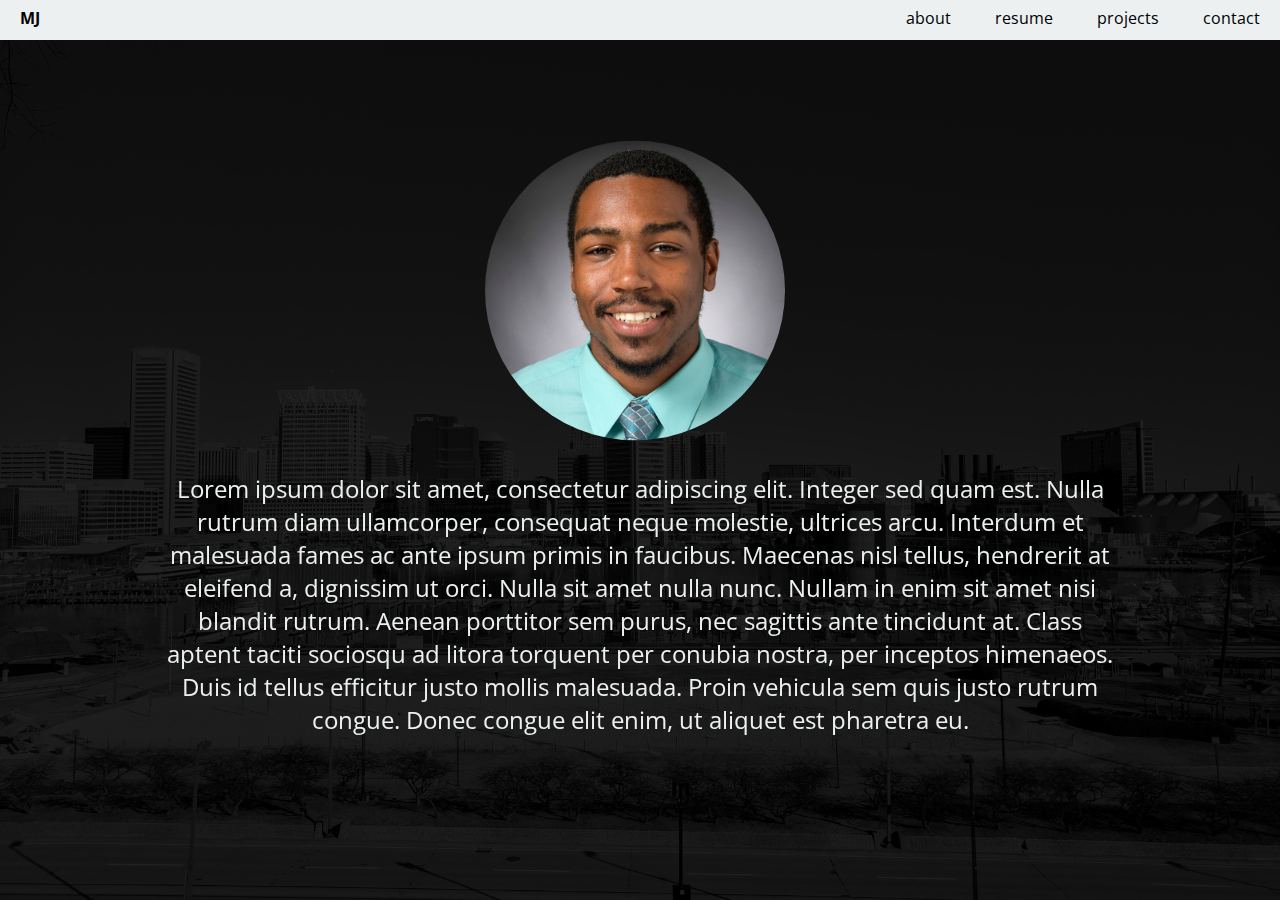
==== about.html @ 7b39d0ec "first commit" ====
<!DOCTYPE HTML>
<html>
<head>
    <meta charset="utf-8">
    <title>Malcom Jones Jr.</title>

    <meta name="description" content="malcom jones jr.">
    <meta name="author" content="Malcom Jones Jr.">
	<link rel="icon" type="image/ico" href="images/favicon.ico">

    <!--CSS-->
    <link rel="stylesheet" type="text/css" href="css/style-about.css" />
	<link rel="stylesheet" type="text/css" href="font-awesome/css/font-awesome.min.css">
	<!--End CSS-->

    <!--Google Fonts-->
    <link href="https://fonts.googleapis.com/css?family=Open+Sans:400,700,800" rel="stylesheet">
    <link href="https://fonts.googleapis.com/css?family=Space+Mono:400,700" rel="stylesheet">
    <!--End Google Fonts-->

    <!--Google Analytics-->
    <script>
      (function(i,s,o,g,r,a,m){i['GoogleAnalyticsObject']=r;i[r]=i[r]||function(){
      (i[r].q=i[r].q||[]).push(arguments)},i[r].l=1*new Date();a=s.createElement(o),
      m=s.getElementsByTagName(o)[0];a.async=1;a.src=g;m.parentNode.insertBefore(a,m)
      })(window,document,'script','//www.google-analytics.com/analytics.js','ga');

      ga('create', 'UA-43474052-1', 'malcomjonesjr.com');
      ga('send', 'pageview');

    </script>
    <!--End Google Analytics-->
</head>

<body>
    <div id="nav-home">
        <ul>
            <li id="item-index"><a href="index-modern.html">MJ</a></li>
        </ul>
    </div>
    <div id="nav">
        <ul>
            <li id="item-about"><a href="about.html">about</a></li>
            <li id="item-resume"><a href="#resume">resume</a></li>
            <li id="item-projects"><a href="#projects">projects</a></li>
            <li id="item-contact"><a href="#contact">contact</a></li>
        </ul>
    </div>
    <div id="about">
        <div id="profile-pic">
            <img src="images/profile-square.jpg">
        </div>
        <div id="description">
            <p>
                Lorem ipsum dolor sit amet, consectetur adipiscing elit.
                Integer sed quam est. Nulla rutrum diam ullamcorper, consequat
                neque molestie, ultrices arcu. Interdum et malesuada fames ac
                ante ipsum primis in faucibus. Maecenas nisl tellus, hendrerit
                at eleifend a, dignissim ut orci. Nulla sit amet nulla nunc.
                Nullam in enim sit amet nisi blandit rutrum. Aenean porttitor
                sem purus, nec sagittis ante tincidunt at. Class aptent taciti
                sociosqu ad litora torquent per conubia nostra, per inceptos
                himenaeos. Duis id tellus efficitur justo mollis malesuada.
                Proin vehicula sem quis justo rutrum congue. Donec congue elit
                enim, ut aliquet est pharetra eu.
            </p>
        </div>
    </div>
    <!-- <div id="header">
        <div id="malcom">
            <img src="images/profile.jpg">
            <h3>malcom jones jr. technologist. strategist. developer.</h3>
        </div>
        <div id="menu">

        </div>
        <div id="container">
            <div id="skills-holder">
                <div id="skills-text">
                    <h1>skills</h1>
                    <p>platforms and languages i have experience with</p>
                </div>
                <div id="skills-content">
                    <div id="android"><p>android</p></div>
                    <div id="windows"><p>windows</p></div>
                    <div id="apple"><p>macOS</p></div>
                    <div id="java"><p>java</p></div>
                    <div id="firebase"><p>firebase</p></div>
                    <div id="gradle"><p>gradle</p></div>
                </div>
            </div>
        </div>
    </div>
    <div id="home">
        <div id="home-text">
            <h1>a technologist with a passion for making life better through technology.</h1>
        </div>
    </div>
    <div id="skills">
        <a class= "up-dark" href="#header"></a>
        <div id="skills-holder">
            <div id="skills-text">
                <h1>skills</h1>
                <p>platforms and languages i have experience with</p>
            </div>
            <div id="skills-content">
                <div id="android"><p>android</p></div>
                <div id="windows"><p>windows</p></div>
                <div id="apple"><p>macOS</p></div>
            </div>
            <div id="skills-content">
                <div id="java"><p>java</p></div>
                <div id="firebase"><p>firebase</p></div>
                <div id="gradle"><p>gradle</p></div>
            </div>
        </div>
    </div>
    <div id="tools">
        <a class="up-dark" href="#header">^</a>
        <div id="tools-holder">
            <div id="tools-text">
                <h1>tools</h1>
                <p>devices and tools i use for software development</p>
            </div>
            <div id="tools-content">
                <div id="ipad"><p>ipad air 2</p></div>
                <div id="eclipse"><p>eclipse</p></div>
                <div id="nexus6p"><p>nexus 6p</p></div>
            </div>
            <div id="tools-content">
                <div id="atom"><p>atom</p></div>
                <div id="macbook"><p>macbook air</p></div>
                <div id="studio"><p>android studio</p></div>
            </div>
        </div>
    </div>
    <div id="projects">
        <a class="up-dark" href="#header">^</a>
        <div id="projects-holder">
            <div id="projects-text">
                <h1>projects</h1>
                <p>softare related projects</p>
            </div>
            <div id="projects-content">
                <div id="visitare"><p>visitare</p></div>
                <p>
                    masters thesis
                </p>
                <div id="innovate"><p>innovate hackathon</p></div>
            </div>
        </div>
    </div>
    <div id="contact">
        <a class="up-dark" href="#header">^</a>
        <div id="contact-holder">
            <div id="contact-text">
                <h1>contact</h1>
                <p>use the links to the right or email me at mjonesjr90@gmail.com</p>
            </div>
            <div id="contact-content">
                <a href="mailto:mjonesjr90@gmail.com"><div id="gmail"><p>gmail</p></div></a>
                <a href="http://www.linkedin.com/in/malcomjonesjr"><div id="linkedin"><p>linkedin</p></div></a>
                <a href="https://twitter.com/mjonesjr25"><div id="twitter"><p>twitter</p></div></a>
            </div>
        </div>
    </div> -->
    <footer>
    </footer>
</body>
</html>
---- css/style-about.css ----
/* CSS Document
 *
 * Colors:
 * - Brown: #5c4b51
 * - Mint: #8cbeb2
 * - Peach: #f2ebbf
 * - Orange: #f3b562
 * - Red: #E74C3C
 * - Gray: #222526
 * - Light Gray: #D3D3D3
 * - Black: #000000
 * - Blue: #2C3E50
 * - Off White: #ECF0F1
 * - https://color.adobe.com/Flat-UI-color-theme-2469224/edit/?copy=true
 *
 * Menu:
 * - Home (Intro)
 * - Experience
 * - Skills
 * - Tools
 * - Contact
 *
 * Fonts:
 * - Open Sans
 * - Varela Round
 */

/*Page*/
html, body{
	-webkit-font-smoothing: antialiased;
	/*font-family:  'Quicksand', sans-serif;
    font-family: 'Inconsolata', monospace;
    font-family: 'Tangerine', cursive;
    font-family: 'Lato', sans-serif;*/
    font-family: 'Open Sans', sans-serif;
    width: 100%;
    min-width: 960px;
	height: 100%;
    margin: 0 auto;
    background: #121212;
    background-image: url("../images/bg-bmore-bw.jpg");
    background-repeat: no-repeat;
    background-position: center;
    background-size: cover;
    background-blend-mode: overlay;
}

/* NAVIGATION Full width nav bar at the top with position fixed and aligned to the top */
#nav{
    width: 50%;
    height: 40px;
    background-color: #ECF0F1;
    position: fixed;
    top: 0px;
    right: 0px;
    margin: 0 auto;
    text-align: right;
}
#nav-home{
    width: 50%;
    height: 40px;
    background-color: #ECF0F1;
    position: fixed;
    top: 0px;
    left: 0px;
    margin: 0 auto;
    text-align: left;
    font-weight: bold;
}
ul{
    list-style-type: none;
    padding: 0;
    margin: 0;
}
li{
    height: inherit;
    line-height: 100%;
    display: inline-block;
    /*width: 150px;*/
    /*border-radius: 0px;*/
    text-align: center;
    margin: 10px 20px 0 20px;
}
#item-index a:hover{
    color: #E74C3C;
}
#item-about a:hover{
    color: #E74C3C;
}
#item-resume a:hover{
    color: #E74C3C;
}
#item-projects a:hover{
    color: #E74C3C;
}
#item-contact a:hover{
    color: #E74C3C;
}

/*HEADLINE*/
#about{
    position: fixed;
    margin: 0 auto;
    padding: 0;
    top: 50%;
    left: 50%;
    transform: translate(-50%, -50%);
    width: 960px;
    font-family: 'Open Sans', sans-serif;
    font-size: 150%;
    text-align: center;
    /*display: inline-block;*/
}
#about img{
	height: 300px;
	border: 0px;
	border-radius: 300px;
    margin: 0 10px 0 0;
}
#profile-pic{
    height: 100%;
    vertical-align: middle;;
    display: inline-block;
}
#about p{
    color: #ECF0F1;
}
#description{
    height: 100%;
    vertical-align: middle;
    display: inline-block;
}
h1{
    font-family: 'Open Sans', sans-serif;
    font-size: 300%;
    padding: 0;
    margin: 0;
}
h1, h2{
    font-weight: 400;
    display: inline-block;
    vertical-align: middle;
    color: #ECF0F1;
    width: inherit;
}
hr {
    display: block;
    width: inherit;
    margin-top: 0.2em;
    margin-bottom: 0.2em;
    margin-left: auto;
    margin-right: auto;
    border-style: solid;
    border-width: 1px;
    color: #ECF0F1;
}
a{
    /*font-weight: bold;*/
    text-decoration: none;
    color: #000000;
}

/*Regular*/
@media only screen and (min-width: 1000px) and (max-width:1399px){

}
/*Mobile*/
@media only screen and (min-width: 0px) and (max-width: 999px){

}
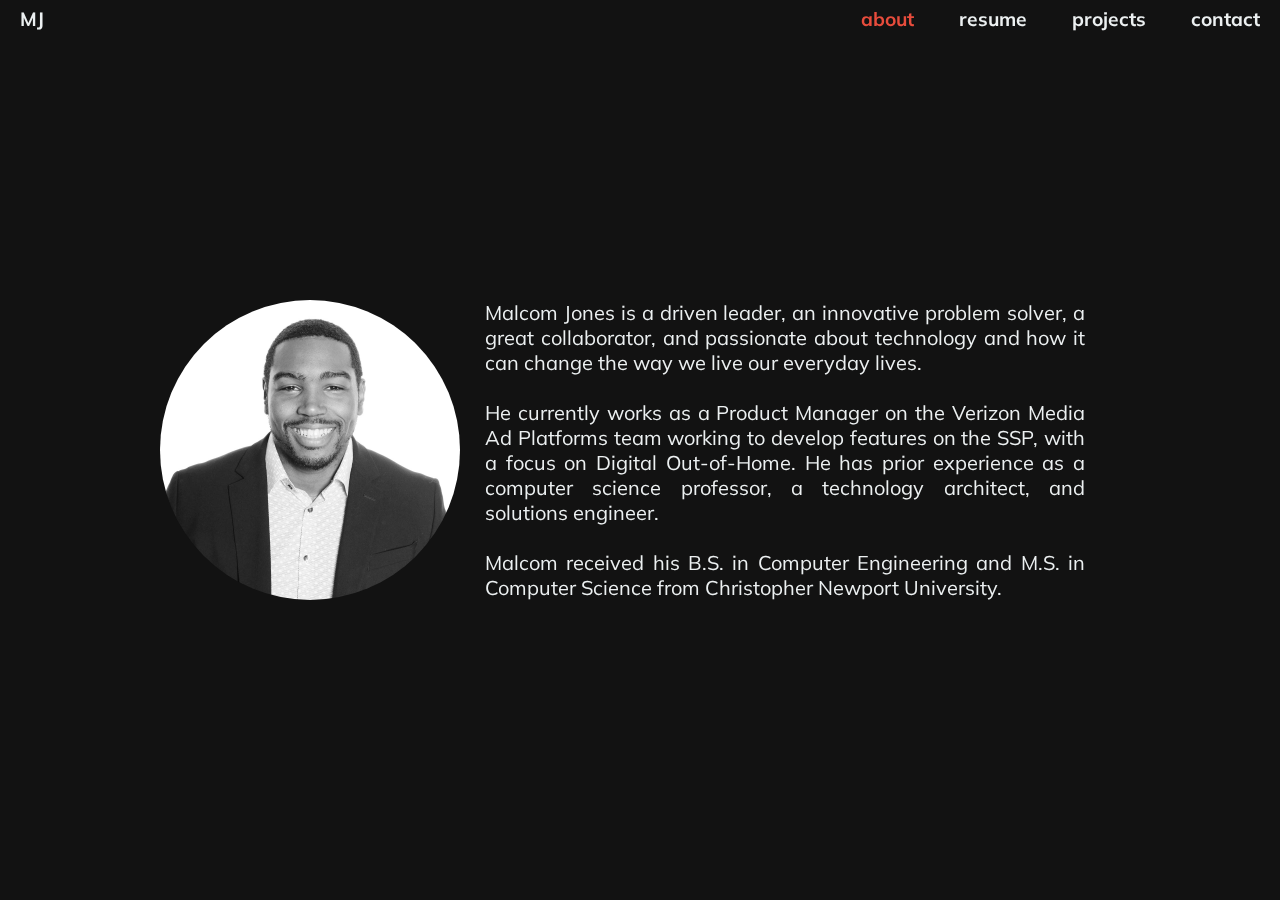
==== commit 231ba573: "update 2020" ====
--- a/about.html
+++ b/about.html
@@ -2,168 +2,84 @@
 <html>
 <head>
     <meta charset="utf-8">
-    <title>Malcom Jones Jr.</title>
+    <title>About - Malcom Jones Jr.</title>
 
     <meta name="description" content="malcom jones jr.">
     <meta name="author" content="Malcom Jones Jr.">
+    <meta name="viewport" content="width=device-width,initial-scale=1">
 	<link rel="icon" type="image/ico" href="images/favicon.ico">
 
     <!--CSS-->
+    <link rel="stylesheet" type="text/css" href="css/style-background.css" />
     <link rel="stylesheet" type="text/css" href="css/style-about.css" />
 	<link rel="stylesheet" type="text/css" href="font-awesome/css/font-awesome.min.css">
 	<!--End CSS-->
 
+    <!--JQuery-->
+    <script
+      src="https://code.jquery.com/jquery-3.2.1.min.js"
+      integrity="sha256-hwg4gsxgFZhOsEEamdOYGBf13FyQuiTwlAQgxVSNgt4="
+      crossorigin="anonymous"></script>
+
     <!--Google Fonts-->
     <link href="https://fonts.googleapis.com/css?family=Open+Sans:400,700,800" rel="stylesheet">
     <link href="https://fonts.googleapis.com/css?family=Space+Mono:400,700" rel="stylesheet">
+    <link href="https://fonts.googleapis.com/css2?family=Muli:ital,wght@0,300;0,400;0,700;0,900;1,300;1,400;1,700;1,900&display=swap" rel="stylesheet">
     <!--End Google Fonts-->
 
     <!--Google Analytics-->
     <script>
-      (function(i,s,o,g,r,a,m){i['GoogleAnalyticsObject']=r;i[r]=i[r]||function(){
-      (i[r].q=i[r].q||[]).push(arguments)},i[r].l=1*new Date();a=s.createElement(o),
-      m=s.getElementsByTagName(o)[0];a.async=1;a.src=g;m.parentNode.insertBefore(a,m)
-      })(window,document,'script','//www.google-analytics.com/analytics.js','ga');
+        (function(i,s,o,g,r,a,m){i['GoogleAnalyticsObject']=r;i[r]=i[r]||function(){
+        (i[r].q=i[r].q||[]).push(arguments)},i[r].l=1*new Date();a=s.createElement(o),
+        m=s.getElementsByTagName(o)[0];a.async=1;a.src=g;m.parentNode.insertBefore(a,m)
+        })(window,document,'script','https://www.google-analytics.com/analytics.js','ga');
 
-      ga('create', 'UA-43474052-1', 'malcomjonesjr.com');
-      ga('send', 'pageview');
+        ga('create', 'UA-43474052-1', 'auto');
+        ga('send', 'pageview');
 
     </script>
     <!--End Google Analytics-->
+
+    <!--Being Javascript-->
+    <!-- Fades navigation on scroll -->
+    <script>
+        $(window).scroll(function(){
+            $(".inner").css("opacity", 1 - $(window).scrollTop()/180);
+        });
+    </script>
+    <!--End Javascript-->
 </head>
 
 <body>
-    <div id="nav-home">
+    <div class="inner" id="nav-home">
         <ul>
-            <li id="item-index"><a href="index-modern.html">MJ</a></li>
+            <li id="item-index"><a href="index.html">MJ</a></li>
         </ul>
     </div>
-    <div id="nav">
+    <div class="inner" id="nav">
         <ul>
             <li id="item-about"><a href="about.html">about</a></li>
-            <li id="item-resume"><a href="#resume">resume</a></li>
-            <li id="item-projects"><a href="#projects">projects</a></li>
-            <li id="item-contact"><a href="#contact">contact</a></li>
+            <li id="item-resume"><a href="resume.html">resume</a></li>
+            <li id="item-projects"><a href="projects.html">projects</a></li>
+            <li id="item-contact"><a href="contact.html">contact</a></li>
         </ul>
     </div>
     <div id="about">
-        <div id="profile-pic">
+        <div id="description">
             <img src="images/profile-square.jpg">
-        </div>
-        <div id="description">
-            <p>
-                Lorem ipsum dolor sit amet, consectetur adipiscing elit.
-                Integer sed quam est. Nulla rutrum diam ullamcorper, consequat
-                neque molestie, ultrices arcu. Interdum et malesuada fames ac
-                ante ipsum primis in faucibus. Maecenas nisl tellus, hendrerit
-                at eleifend a, dignissim ut orci. Nulla sit amet nulla nunc.
-                Nullam in enim sit amet nisi blandit rutrum. Aenean porttitor
-                sem purus, nec sagittis ante tincidunt at. Class aptent taciti
-                sociosqu ad litora torquent per conubia nostra, per inceptos
-                himenaeos. Duis id tellus efficitur justo mollis malesuada.
-                Proin vehicula sem quis justo rutrum congue. Donec congue elit
-                enim, ut aliquet est pharetra eu.
-            </p>
+            <span>Malcom Jones is a driven leader, an innovative problem solver, a great 
+                collaborator, and passionate about technology and how it can change the 
+                way we live our everyday lives.<br><br>
+
+                He currently works as a Product Manager on the Verizon Media Ad Platforms 
+                team working to develop features on the SSP, with a focus on Digital 
+                Out-of-Home. He has prior experience as a computer science professor,
+                a technology architect, and solutions engineer.<br><br>
+
+                Malcom received his B.S. in Computer Engineering and M.S. in Computer
+                Science from Christopher Newport University.</span>
         </div>
     </div>
-    <!-- <div id="header">
-        <div id="malcom">
-            <img src="images/profile.jpg">
-            <h3>malcom jones jr. technologist. strategist. developer.</h3>
-        </div>
-        <div id="menu">
-
-        </div>
-        <div id="container">
-            <div id="skills-holder">
-                <div id="skills-text">
-                    <h1>skills</h1>
-                    <p>platforms and languages i have experience with</p>
-                </div>
-                <div id="skills-content">
-                    <div id="android"><p>android</p></div>
-                    <div id="windows"><p>windows</p></div>
-                    <div id="apple"><p>macOS</p></div>
-                    <div id="java"><p>java</p></div>
-                    <div id="firebase"><p>firebase</p></div>
-                    <div id="gradle"><p>gradle</p></div>
-                </div>
-            </div>
-        </div>
-    </div>
-    <div id="home">
-        <div id="home-text">
-            <h1>a technologist with a passion for making life better through technology.</h1>
-        </div>
-    </div>
-    <div id="skills">
-        <a class= "up-dark" href="#header"></a>
-        <div id="skills-holder">
-            <div id="skills-text">
-                <h1>skills</h1>
-                <p>platforms and languages i have experience with</p>
-            </div>
-            <div id="skills-content">
-                <div id="android"><p>android</p></div>
-                <div id="windows"><p>windows</p></div>
-                <div id="apple"><p>macOS</p></div>
-            </div>
-            <div id="skills-content">
-                <div id="java"><p>java</p></div>
-                <div id="firebase"><p>firebase</p></div>
-                <div id="gradle"><p>gradle</p></div>
-            </div>
-        </div>
-    </div>
-    <div id="tools">
-        <a class="up-dark" href="#header">^</a>
-        <div id="tools-holder">
-            <div id="tools-text">
-                <h1>tools</h1>
-                <p>devices and tools i use for software development</p>
-            </div>
-            <div id="tools-content">
-                <div id="ipad"><p>ipad air 2</p></div>
-                <div id="eclipse"><p>eclipse</p></div>
-                <div id="nexus6p"><p>nexus 6p</p></div>
-            </div>
-            <div id="tools-content">
-                <div id="atom"><p>atom</p></div>
-                <div id="macbook"><p>macbook air</p></div>
-                <div id="studio"><p>android studio</p></div>
-            </div>
-        </div>
-    </div>
-    <div id="projects">
-        <a class="up-dark" href="#header">^</a>
-        <div id="projects-holder">
-            <div id="projects-text">
-                <h1>projects</h1>
-                <p>softare related projects</p>
-            </div>
-            <div id="projects-content">
-                <div id="visitare"><p>visitare</p></div>
-                <p>
-                    masters thesis
-                </p>
-                <div id="innovate"><p>innovate hackathon</p></div>
-            </div>
-        </div>
-    </div>
-    <div id="contact">
-        <a class="up-dark" href="#header">^</a>
-        <div id="contact-holder">
-            <div id="contact-text">
-                <h1>contact</h1>
-                <p>use the links to the right or email me at mjonesjr90@gmail.com</p>
-            </div>
-            <div id="contact-content">
-                <a href="mailto:mjonesjr90@gmail.com"><div id="gmail"><p>gmail</p></div></a>
-                <a href="http://www.linkedin.com/in/malcomjonesjr"><div id="linkedin"><p>linkedin</p></div></a>
-                <a href="https://twitter.com/mjonesjr25"><div id="twitter"><p>twitter</p></div></a>
-            </div>
-        </div>
-    </div> -->
     <footer>
     </footer>
 </body>
--- a/css/style-background.css
+++ b/css/style-background.css
@@ -0,0 +1,154 @@
+/* CSS Document
+ *
+ * Colors:
+ * - Brown: #5c4b51
+ * - Mint: #8cbeb2
+ * - Peach: #f2ebbf
+ * - Orange: #f3b562
+ * - Red: #E74C3C
+ * - Gray: #222526
+ * - Light Gray: #D3D3D3
+ * - Black: #000000
+ * - Blue: #2C3E50
+ * - Off White: #ECF0F1
+ * - https://color.adobe.com/Flat-UI-color-theme-2469224/edit/?copy=true
+ *
+ * Menu:
+ * - Home (MJ)
+ * - about
+ * - resume
+ * - projects
+ * - contact
+ */
+
+/*Page*/
+html, body{
+	-webkit-font-smoothing: antialiased;
+    /* font-family: 'Open Sans', sans-serif; */
+    width: 100%;
+    /*min-width: 860px;*/
+	height: 100%;
+    margin: 0 auto;
+    background: #121212;
+    background-image: url("../images/bg-bmore-bw-small.jpg");
+    background-repeat: no-repeat;
+    background-position: center;
+    background-size: cover;
+    background-blend-mode: overlay;
+}
+
+/* NAVIGATION Full width nav bar at the top with position fixed and aligned to the top */
+#nav{
+    width: 50%;
+    height: 40px;
+    /*background-color: #ECF0F1;*/
+    position: fixed;
+    top: 0px;
+    right: 0px;
+    margin: 0 auto;
+    text-align: right;
+    font-weight: bold;
+    font-family: 'Muli', sans-serif;
+    font-size: 1.2em;
+}
+#nav-home{
+    width: 50%;
+    height: 40px;
+    /*background-color: #ECF0F1;*/
+    position: fixed;
+    top: 0px;
+    left: 0px;
+    margin: 0 auto;
+    text-align: left;
+    font-weight: bold;
+    font-family: 'Muli', sans-serif;
+    font-size: 1.2em;
+}
+ul{
+    list-style-type: none;
+    padding: 0;
+    margin: 0;
+}
+li{
+    height: inherit;
+    line-height: 100%;
+    display: inline-block;
+    /*width: 150px;*/
+    /*border-radius: 0px;*/
+    text-align: center;
+    padding: 10px 20px 0 20px;*/
+}
+a{
+    /*font-weight: bold;*/
+    text-decoration: none;
+    color: #ECF0F1;
+    outline: none;
+}
+
+#item-index a:hover{
+    color: #E74C3C;
+}
+#item-about a:hover{
+    color: #E74C3C;
+}
+#item-resume a:hover{
+    color: #E74C3C;
+}
+#item-projects a:hover{
+    color: #E74C3C;
+}
+#item-contact a:hover{
+    color: #E74C3C;
+}
+/*Mobile*/
+@media only screen and (max-width: 768px){
+	/*Page*/
+	html, body{
+		-webkit-font-smoothing: antialiased;
+	    font-family: 'Open Sans', sans-serif;
+	    width: 100%;
+		height: 100%;
+	    margin: 0 auto;
+
+	    background: #121212;
+	    background-image: url("../images/bg-bmore-bw-small.jpg");
+	    background-repeat: no-repeat;
+	    background-position: center;
+	    background-size: cover;
+	    background-blend-mode: overlay;
+	}
+
+    #nav{
+	    top: 0px;
+	    right: 0px;
+	    margin: 0 auto;
+	    text-align: right;
+	    font-weight: bold;
+	}
+	#nav-home{
+        float: left;
+	    margin: 0 auto;
+	    text-align: left;
+	    font-weight: bold;
+	}
+	ul{
+	    list-style-type: none;
+	    padding: 0;
+	    margin: 0;
+        font-size: 1.5em;
+	}
+	li{
+	    height: inherit;
+	    line-height: 125%;
+	    display: block;
+	    text-align: right;
+	    padding: 0 10px 0 0;
+	}
+    #nav-home ul li{
+	    height: inherit;
+	    line-height: 125%;
+	    display: block;
+	    text-align: left;
+	    padding: 0 0 0 10px;
+	}
+}
--- a/css/style-about.css
+++ b/css/style-about.css
@@ -25,110 +25,43 @@
  * - Varela Round
  */
 
-/*Page*/
-html, body{
-	-webkit-font-smoothing: antialiased;
-	/*font-family:  'Quicksand', sans-serif;
-    font-family: 'Inconsolata', monospace;
-    font-family: 'Tangerine', cursive;
-    font-family: 'Lato', sans-serif;*/
-    font-family: 'Open Sans', sans-serif;
-    width: 100%;
-    min-width: 960px;
-	height: 100%;
-    margin: 0 auto;
-    background: #121212;
-    background-image: url("../images/bg-bmore-bw.jpg");
-    background-repeat: no-repeat;
-    background-position: center;
-    background-size: cover;
-    background-blend-mode: overlay;
-}
-
-/* NAVIGATION Full width nav bar at the top with position fixed and aligned to the top */
-#nav{
-    width: 50%;
-    height: 40px;
-    background-color: #ECF0F1;
-    position: fixed;
-    top: 0px;
-    right: 0px;
-    margin: 0 auto;
-    text-align: right;
-}
-#nav-home{
-    width: 50%;
-    height: 40px;
-    background-color: #ECF0F1;
-    position: fixed;
-    top: 0px;
-    left: 0px;
-    margin: 0 auto;
-    text-align: left;
-    font-weight: bold;
-}
-ul{
-    list-style-type: none;
-    padding: 0;
-    margin: 0;
-}
-li{
-    height: inherit;
-    line-height: 100%;
-    display: inline-block;
-    /*width: 150px;*/
-    /*border-radius: 0px;*/
-    text-align: center;
-    margin: 10px 20px 0 20px;
-}
-#item-index a:hover{
-    color: #E74C3C;
-}
-#item-about a:hover{
-    color: #E74C3C;
-}
-#item-resume a:hover{
-    color: #E74C3C;
-}
-#item-projects a:hover{
-    color: #E74C3C;
-}
-#item-contact a:hover{
-    color: #E74C3C;
-}
-
-/*HEADLINE*/
+/*ABOUT*/
 #about{
     position: fixed;
     margin: 0 auto;
     padding: 0;
     top: 50%;
     left: 50%;
-    transform: translate(-50%, -50%);
+    transform: translate(-50%, -50%); /*Keeps this div centered*/
     width: 960px;
-    font-family: 'Open Sans', sans-serif;
-    font-size: 150%;
-    text-align: center;
-    /*display: inline-block;*/
+    height: auto;
+    /* font-family: 'Open Sans', sans-serif; */
+    font-family: 'Muli', sans-serif;
+    font-weight: regular;
+    font-size: 125%;
+    text-align: justify;
+}
+#description{
+    display: block;
+    clear: both;
 }
 #about img{
-	height: 300px;
-	border: 0px;
-	border-radius: 300px;
-    margin: 0 10px 0 0;
+    height: 300px;
+    border: 0px;
+    border-radius: 300px;
+    margin-right: 20px;
+    /*float: left;*/
+    display: inline-block;
+    vertical-align: middle;
 }
-#profile-pic{
-    height: 100%;
-    vertical-align: middle;;
+#about span{
+    color: #ECF0F1;
+    width: 600px;
+    height: inherit;
+    padding: 0;
+    /*float: right;*/
     display: inline-block;
-}
-#about p{
-    color: #ECF0F1;
-}
-#description{
-    height: 100%;
     vertical-align: middle;
-    display: inline-block;
 }
 h1{
     font-family: 'Open Sans', sans-serif;
@@ -154,17 +87,46 @@
     border-width: 1px;
     color: #ECF0F1;
 }
-a{
-    /*font-weight: bold;*/
-    text-decoration: none;
-    color: #000000;
+
+#item-about a{
+    color: #E74C3C;
 }
 
-/*Regular*/
-@media only screen and (min-width: 1000px) and (max-width:1399px){
+/*Mobile*/
+@media only screen and (max-width: 768px){
+    #about{
+        position: relative;
+        top: 180px;
+        margin: 0 auto;
+        width: 100%;
+        font-family: 'Open Sans', sans-serif;
+        text-align: center;
+    }
+    .inner{
+        opacity: 1;
+    }
+    #description{
+        position: absolute;
+        margin: 0 auto;
+        width: 100%;
+    }
+    #about img{
+        margin: 0 auto;
+        height: 125px;
+        border: 0px;
+        border-radius: 125px;
+        display: block;
+    }
 
+    #about span{
+        margin: 0 auto;
+        padding: 20px 0 20px 0;
+        color: #ECF0F1;
+        width: 320px;
+        display: block;
+    }
+
+    #item-about a{
+        color: #E74C3C;
+    }
 }
-/*Mobile*/
-@media only screen and (min-width: 0px) and (max-width: 999px){
-
-}
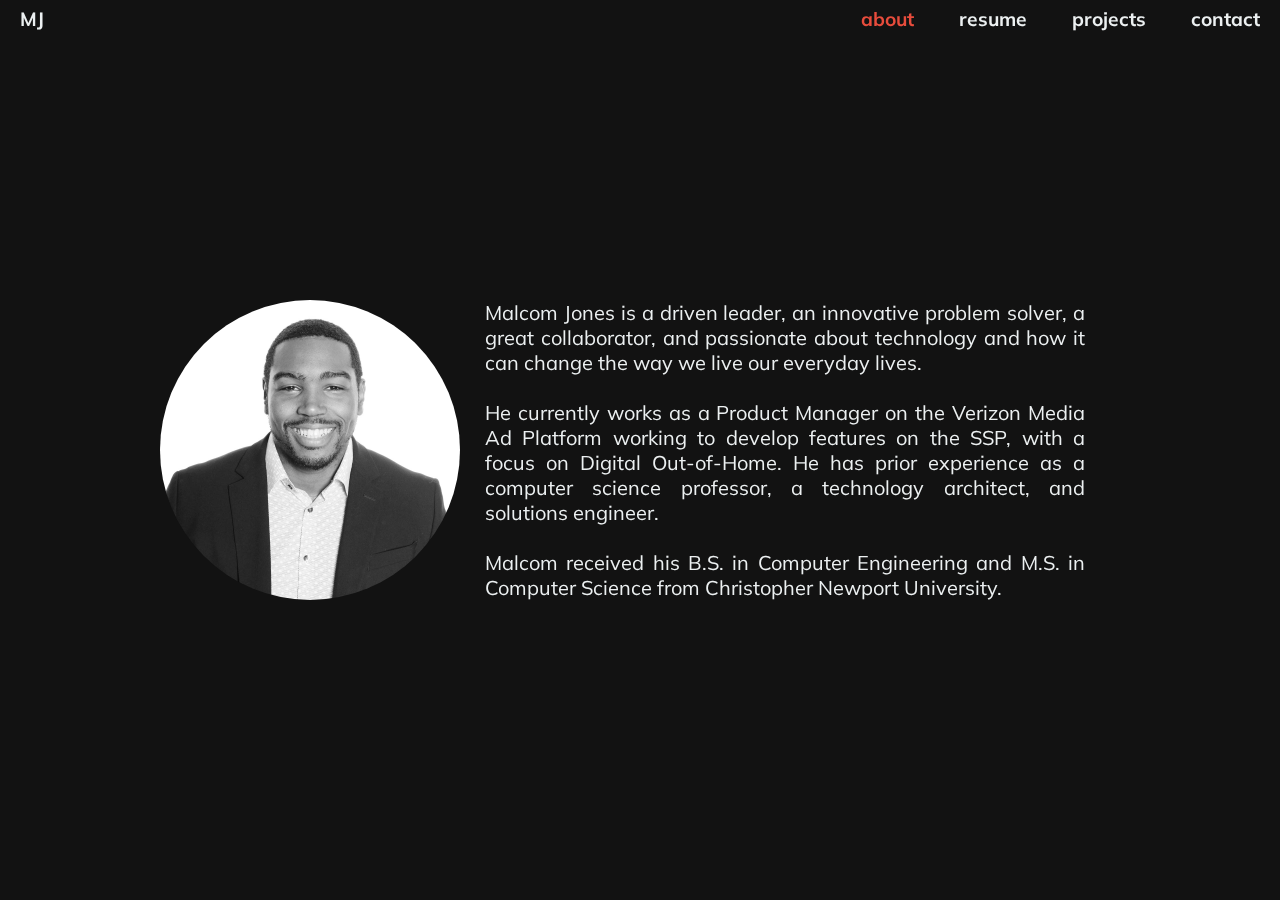
==== commit 4724b55c: "update 2020" ====
--- a/about.html
+++ b/about.html
@@ -71,8 +71,8 @@
                 collaborator, and passionate about technology and how it can change the 
                 way we live our everyday lives.<br><br>
 
-                He currently works as a Product Manager on the Verizon Media Ad Platforms 
-                team working to develop features on the SSP, with a focus on Digital 
+                He currently works as a Product Manager on the Verizon Media Ad Platform
+                working to develop features on the SSP, with a focus on Digital 
                 Out-of-Home. He has prior experience as a computer science professor,
                 a technology architect, and solutions engineer.<br><br>
 
